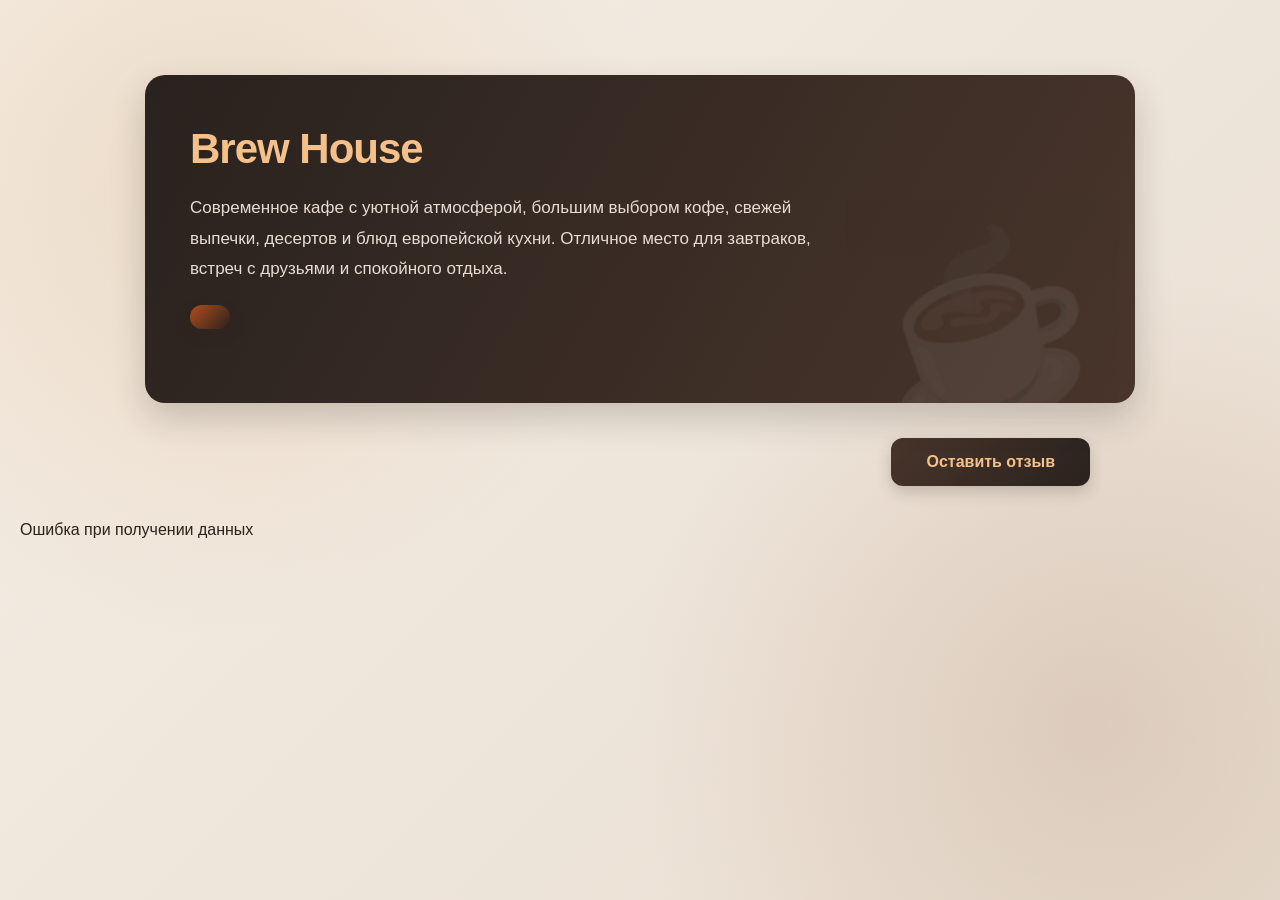
==== index.html @ 50859d72 "API, Fetch" ====
<!DOCTYPE html>
<html lang="ru">
<head>
    <meta charset="UTF-8">
    <meta name="viewport" content="width=device-width, initial-scale=1.0">
    <title>Отзывы о кафе</title>
    <link rel="stylesheet" href="./css/main/title&description.css">
    <link rel="stylesheet" href="./css/main/body.css">
    <link rel="stylesheet" href="./css/main/buttonPost.css">
    <link rel="stylesheet" href="./css/main/reviewContainer.css">
</head>
<body>
    <header class="cafe-info">
        <h1>Brew House</h1>
        <p>
            Современное кафе с уютной атмосферой, большим выбором
            кофе, свежей выпечки, десертов и блюд европейской кухни.
            Отличное место для завтраков, встреч с друзьями
            и спокойного отдыха.
        </p>
        <p class="grade" id="cafeGrade"></p>
    </header>
    <section class="button-post">
    <a href="./htmlAnchor/form.html" class="review-button">
        Оставить отзыв
    </a>
</section>
    <main class="reviews-container" id="reviewsContainer">

    </main>
    
    <script src="./js/main/main.js" type="module"></script>
</body>
</html>
---- css/main/title&description.css ----
.cafe-info {
    position: relative;
    max-width: 900px;
    margin: 35px auto;
    padding: 50px 45px;
    overflow: hidden;
    border-radius: 20px;

    background: linear-gradient(120deg, #29221e, #49352b);
    color: #fff;

    box-shadow: 0 15px 35px rgba(41, 34, 30, 0.2);
}

.cafe-info::after {
    content: "☕";
    position: absolute;
    right: 40px;
    bottom: -35px;
    font-size: 180px;
    opacity: 0.08;
    transform: rotate(-15deg);
}

.cafe-info h1 {
    position: relative;
    z-index: 1;
    margin: 0 0 20px;

    font-size: 42px;
    font-weight: 800;
    letter-spacing: -1px;
    color: #f5c18b;
}

.cafe-info p {
    position: relative;
    z-index: 1;
    max-width: 650px;
    margin: 0;

    font-size: 17px;
    line-height: 1.8;
    color: #e8dcd2;
}

.cafe-info:hover {
    box-shadow: 0 20px 45px rgba(41, 34, 30, 0.3);
}

#cafeGrade {
    display: inline-flex;
    align-items: center;
    gap: 8px;

    margin: 20px 0;
    padding: 12px 20px;

    background: linear-gradient(135deg, #b24d1b, #29221e);
    color: #f5c18b;

    border-radius: 12px;
    font-size: 18px;
    font-weight: 800;
    letter-spacing: 1px;

    box-shadow: 0 6px 15px rgba(41, 34, 30, 0.18);
}
---- css/main/body.css ----
body {
    margin: 0;
    min-height: 100vh;
    padding: 40px 20px;
    box-sizing: border-box;
    font-family: 'Segoe UI', Arial, sans-serif;
    background:
        radial-gradient(circle at 15% 20%, rgba(218, 174, 126, 0.25), transparent 35%),
        radial-gradient(circle at 85% 80%, rgba(153, 105, 76, 0.18), transparent 35%),
        linear-gradient(135deg, #f5eee5, #e9ded1);
    color: #29221e;
}
---- css/main/buttonPost.css ----
.button-post {
    max-width: 900px;
    margin: 35px auto;
    display: flex;
    justify-content: flex-end;
}

.review-button {
    display: inline-block;
    padding: 15px 35px;
    border-radius: 12px;
    background: linear-gradient(135deg, #49352b, #29221e);
    color: #f5c18b;
    font-size: 16px;
    font-weight: 700;
    text-decoration: none;
    box-shadow: 0 6px 15px rgba(41, 34, 30, 0.2);
    transition: 0.25s ease;
}

.review-button:hover {
    background: linear-gradient(135deg, #654735, #49352b);
    color: #f5c18b;
    transform: translateY(-3px);
    box-shadow: 0 10px 22px rgba(41, 34, 30, 0.3);
}
---- css/main/reviewContainer.css ----
.review-block {
    max-width: 925px;
    margin: 20px auto;
    padding: 25px 30px;

    background: #fffaf4;
    border: 1px solid #e8d8c7;
    border-left: 5px solid #a87950;
    border-radius: 14px;

    box-shadow: 0 5px 18px rgba(60, 40, 25, 0.08);

    transition: transform 0.25s ease, box-shadow 0.25s ease;
}

.review-block:hover {
    transform: translateY(-3px);
    box-shadow: 0 10px 25px rgba(60, 40, 25, 0.13);
}

.review-author{
    margin: 0 0 12px;
    font-size: 19px;
    font-weight: 700;
    color: #49352b;
}

.review-text {
    margin: 0 0 18px;
    font-size: 16px;
    line-height: 1.7;
    color: #66574d;
}

.review-rating {
    display: inline-block;
    margin: 0;
    padding: 6px 13px;

    background: #f3e3ce;
    color: #98652f;

    border-radius: 8px;
    font-size: 14px;
    font-weight: 700;
}

.stars {
    font-size: 18px;
    letter-spacing: 4px;
    color: #e5a333;
}
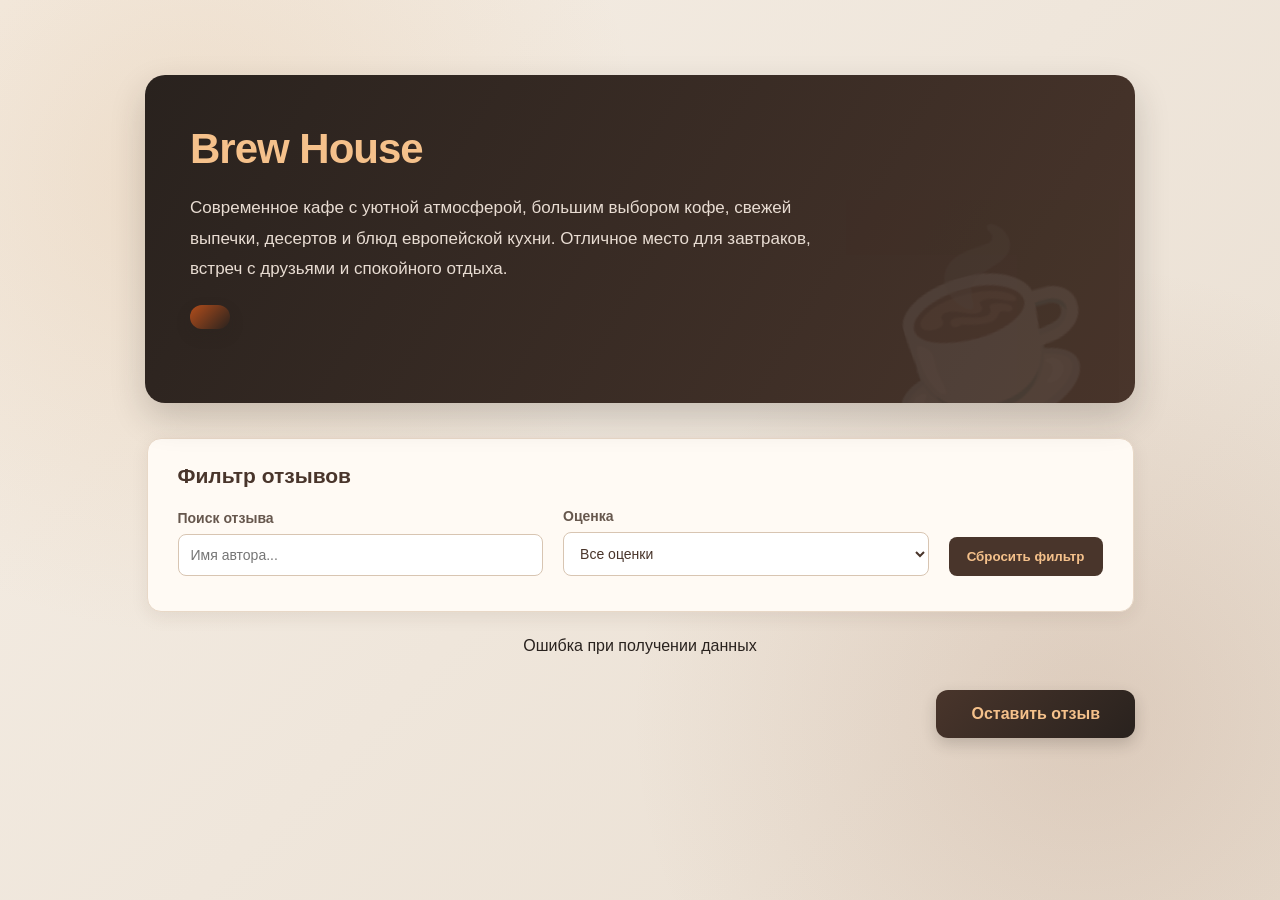
==== commit 32b13606: "update coffe shop" ====
--- a/index.html
+++ b/index.html
@@ -8,6 +8,7 @@
     <link rel="stylesheet" href="./css/main/body.css">
     <link rel="stylesheet" href="./css/main/buttonPost.css">
     <link rel="stylesheet" href="./css/main/reviewContainer.css">
+    <link rel="stylesheet" href="./css/main/filter.css">
 </head>
 <body>
     <header class="cafe-info">
@@ -20,14 +21,50 @@
         </p>
         <p class="grade" id="cafeGrade"></p>
     </header>
-    <section class="button-post">
+<section class="filter-section">
+    <h2>Фильтр отзывов</h2>
+
+    <div class="filter-controls" id="filterControls">
+        <div class="filter-group">
+            <label for="searchInput">Поиск отзыва</label>
+            <input
+                type="text"
+                id="searchInput"
+                placeholder="Имя автора..."
+            >
+        </div>
+
+        <div class="filter-group">
+            <label for="ratingFilter">Оценка</label>
+            <select id="ratingFilter">
+                <option value="all">Все оценки</option>
+                <option value="5">Отлично</option>
+                <option value="4">Хорошо</option>
+                <option value="3">Нормально</option>
+                <option value="2">Плохо</option>
+                <option value="1">Очень плохо</option>
+            </select>
+        </div>
+
+        <button id="resetFilter">
+            Сбросить фильтр
+        </button>
+    </div>
+
+    <p id="showReviewQuantity" ></p>
+    
+</section>
+
+
+    <main class="reviews-container" id="reviewsContainer">
+
+    </main>
+
+     <section class="button-post">
     <a href="./htmlAnchor/form.html" class="review-button">
         Оставить отзыв
     </a>
 </section>
-    <main class="reviews-container" id="reviewsContainer">
-
-    </main>
     
     <script src="./js/main/main.js" type="module"></script>
 </body>
--- a/css/main/buttonPost.css
+++ b/css/main/buttonPost.css
@@ -1,8 +1,8 @@
 .button-post {
-    max-width: 900px;
+    max-width: 990px;
     margin: 35px auto;
     display: flex;
-    justify-content: flex-end;
+    justify-content: end;
 }
 
 .review-button {
--- a/css/main/reviewContainer.css
+++ b/css/main/reviewContainer.css
@@ -1,4 +1,9 @@
+.reviews-container {
+    text-align: center;
+}
+
 .review-block {
+    text-align: left;
     max-width: 925px;
     margin: 20px auto;
     padding: 25px 30px;
@@ -49,4 +54,45 @@
     font-size: 18px;
     letter-spacing: 4px;
     color: #e5a333;
+}
+
+.delete-review {
+    padding: 9px 18px;
+    border: 1px solid #a87950;
+    border-radius: 8px;
+    background: linear-gradient(135deg, #49352b, #29221e);
+    color: #f5c18b;
+    font-size: 14px;
+    font-weight: 600;
+    cursor: pointer;
+    transition: all 0.25s ease;
+}
+
+.delete-review:hover {
+    background: linear-gradient(135deg, #8b352d, #65251f);
+    color: #fff5e8;
+    border-color: #8b352d;
+    transform: translateY(-2px);
+    box-shadow: 0 5px 12px rgba(73, 35, 31, 0.2);
+}
+
+.delete-review:active {
+    transform: translateY(0);
+    box-shadow: none;
+}
+
+.review-footer {
+    display: flex;
+    justify-content: space-between;
+    align-items: center;
+    width: 100%;
+}
+
+.review-rating {
+    margin: 0;
+}
+
+#showReviewQuantity {
+    margin: 10px auto;
+    font-weight: 500;
 }
--- a/css/main/filter.css
+++ b/css/main/filter.css
@@ -0,0 +1,76 @@
+.filter-section {
+    max-width: 925px;
+    margin: 25px auto;
+    padding: 25px 30px;
+    background: #fffaf4;
+    border: 1px solid #e8d8c7;
+    border-radius: 14px;
+    box-shadow: 0 5px 18px rgba(60, 40, 25, 0.08);
+}
+
+.filter-section h2 {
+    margin: 0 0 20px;
+    color: #49352b;
+    font-size: 21px;
+}
+
+.filter-controls {
+    display: flex;
+    align-items: flex-end;
+    gap: 20px;
+}
+
+.filter-group {
+    display: flex;
+    flex-direction: column;
+    flex: 1;
+    gap: 8px;
+}
+
+.filter-group label {
+    color: #66574d;
+    font-size: 14px;
+    font-weight: 600;
+}
+
+.filter-group input,
+.filter-group select {
+    box-sizing: border-box;
+    width: 100%;
+    padding: 12px;
+    border: 1px solid #d8c5b2;
+    border-radius: 8px;
+    background: #fff;
+    color: #49352b;
+    font-size: 14px;
+    outline: none;
+}
+
+.filter-group input:focus,
+.filter-group select:focus {
+    border-color: #a87950;
+    box-shadow: 0 0 0 3px rgba(168, 121, 80, 0.12);
+}
+
+#resetFilter {
+    padding: 12px 18px;
+    border: none;
+    border-radius: 8px;
+    background: #49352b;
+    color: #f5c18b;
+    font-weight: 600;
+    cursor: pointer;
+    transition: 0.25s;
+    white-space: nowrap;
+}
+
+#resetFilter:hover {
+    background: #654735;
+}
+
+@media (max-width: 650px) {
+    .filter-controls {
+        flex-direction: column;
+        align-items: stretch;
+    }
+}
